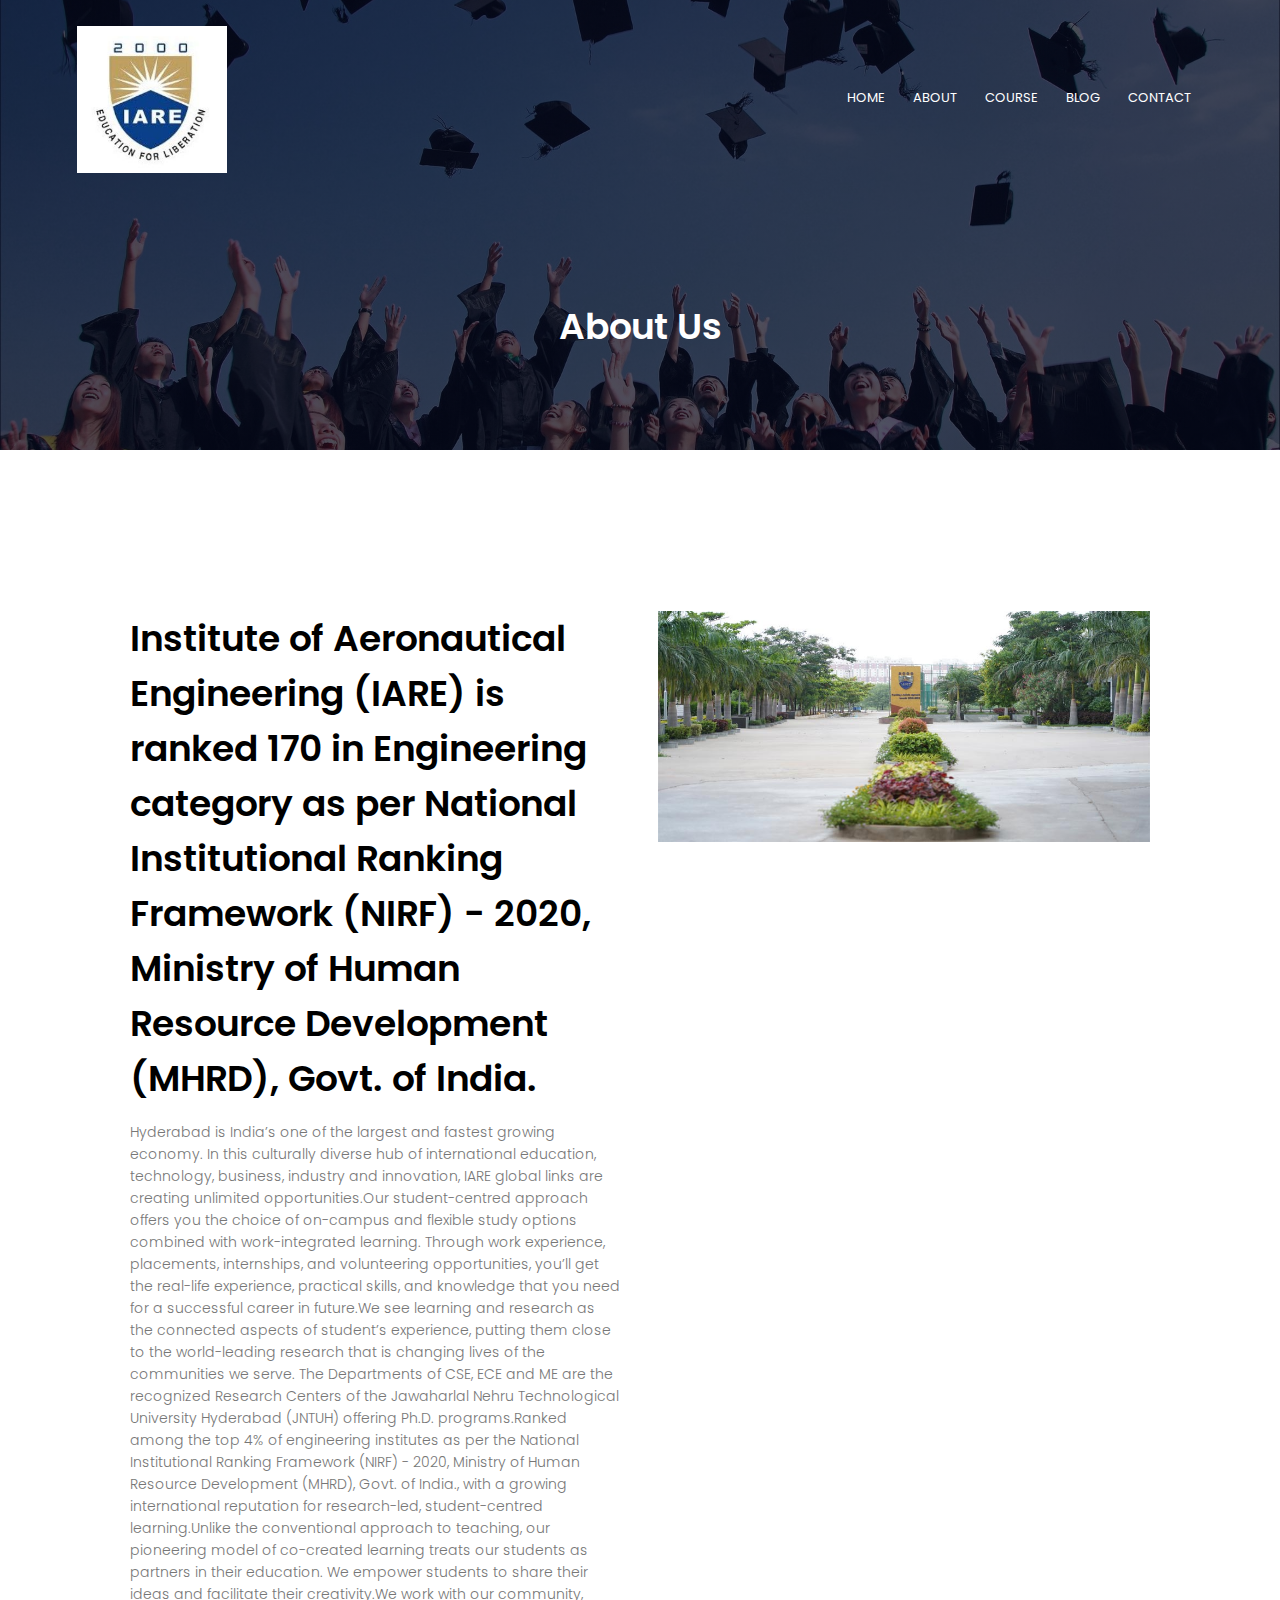
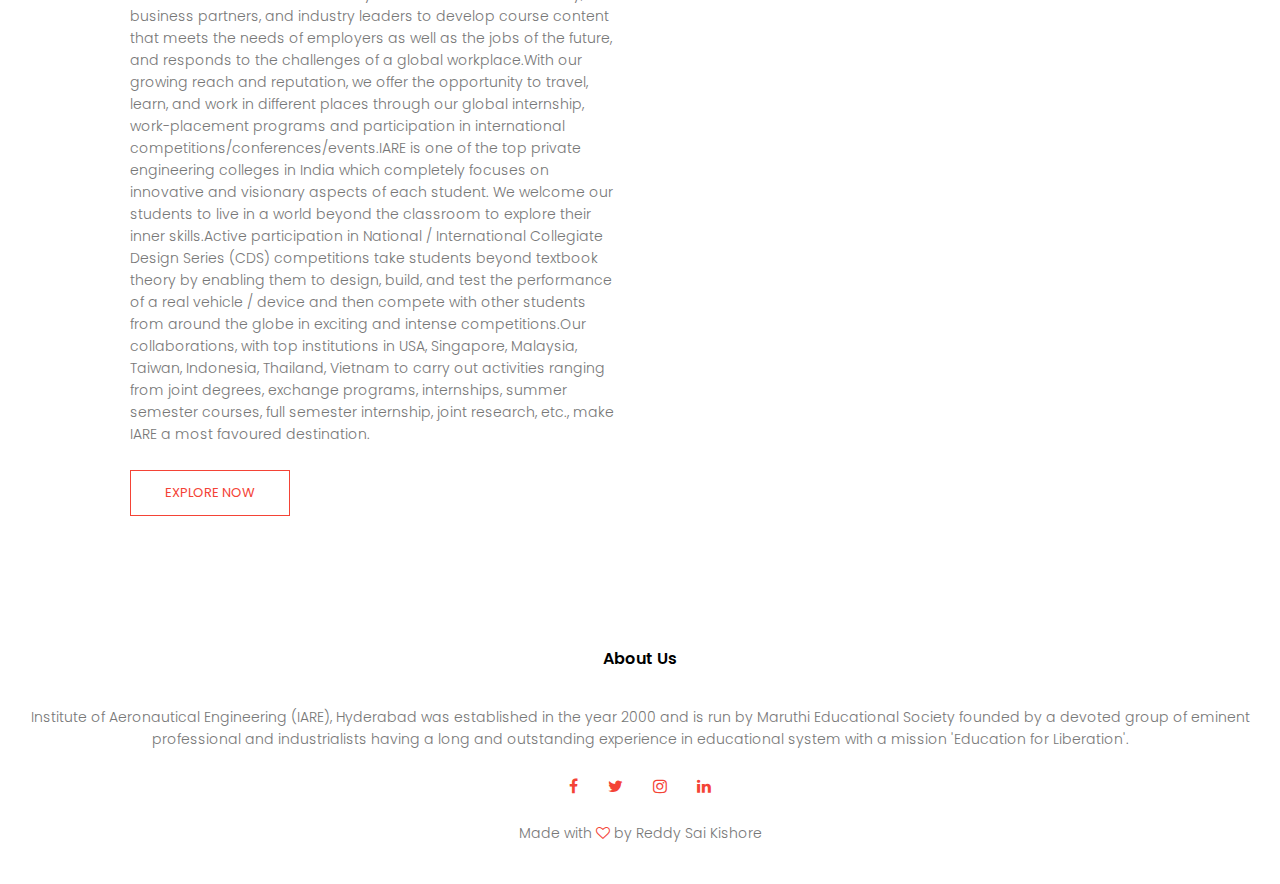
==== about.html @ c7862b43 "Add files via upload" ====
<html>
<head>
   <meta name="viewport" content="with=device-width, initial-scale=1.0">
    <title>University Website Design - Reddy Sai Kishore</title>
    <link rel="stylesheet" href="style.css">
    <link rel="preconnect" href="https://fonts.gstatic.com" crossorigin>
<link href="https://fonts.googleapis.com/css2?family=Poppins:wght@100;200;300;400;600;700&display=swap" rel="stylesheet">
<link rel="stylesheet" href="https://stackpath.bootstrapcdn.com/font-awesome/4.7.0/css/font-awesome.min.css">
</head>
<body>
<section class="sub-header">
    <nav>
        <a href="index.html"><img src="images/logo3.png"></a>
        <div class="nav-links" id="navLinks">
            <i class="fa fa-times" onclick="hideMenu()"></i>
            <ul>
                <li><a href="index.html">HOME</a></li>
                <li><a href="about.html">ABOUT</a></li>
                <li><a href="course.html">COURSE</a></li>
                <li><a href="blog.html">BLOG</a></li>
                <li><a href="contact.html">CONTACT</a></li>
            </ul>            
        </div>
        <i class="fa fa-bars" onclick="showMenu()"></i>

    </nav>
    <h1>About Us</h1>    
</section>
    
<!--------- about us content -------->  
    
<section class="about-us">
    
    <div class="row">
        <div class="about-col">
            <h1>Institute of Aeronautical Engineering (IARE) is ranked 170 in Engineering category as per National Institutional Ranking Framework (NIRF) - 2020, Ministry of Human Resource Development (MHRD), Govt. of India.</h1>
            <p>Hyderabad is India’s one of the largest and fastest growing economy. In this culturally diverse hub of international education, technology, business, industry and innovation, IARE global links are creating unlimited opportunities.Our student-centred approach offers you the choice of on-campus and flexible study options combined with work-integrated learning. Through work experience, placements, internships, and volunteering opportunities, you’ll get the real-life experience, practical skills, and knowledge that you need for a successful career in future.We see learning and research as the connected aspects of student’s experience, putting them close to the world-leading research that is changing lives of the communities we serve. The Departments of CSE, ECE and ME are the recognized Research Centers of the Jawaharlal Nehru Technological University Hyderabad (JNTUH) offering Ph.D. programs.Ranked among the top 4% of engineering institutes as per the National Institutional Ranking Framework (NIRF) - 2020, Ministry of Human Resource Development (MHRD), Govt. of India., with a growing international reputation for research-led, student-centred learning.Unlike the conventional approach to teaching, our pioneering model of co-created learning treats our students as partners in their education. We empower students to share their ideas and facilitate their creativity.We work with our community, business partners, and industry leaders to develop course content that meets the needs of employers as well as the jobs of the future, and responds to the challenges of a global workplace.With our growing reach and reputation, we offer the opportunity to travel, learn, and work in different places through our global internship, work-placement programs and participation in international competitions/conferences/events.IARE is one of the top private engineering colleges in India which completely focuses on innovative and visionary aspects of each student. We welcome our students to live in a world beyond the classroom to explore their inner skills.Active participation in National / International Collegiate Design Series (CDS) competitions take students beyond textbook theory by enabling them to design, build, and test the performance of a real vehicle / device and then compete with other students from around the globe in exciting and intense competitions.Our collaborations, with top institutions in USA, Singapore, Malaysia, Taiwan, Indonesia, Thailand, Vietnam to carry out activities ranging from joint degrees, exchange programs, internships, summer semester courses, full semester internship, joint research, etc., make IARE a most favoured destination.</p>
            <a href="" class="hero-btn red-btn">EXPLORE NOW</a>
        </div>
        <div class="about-col">
            <img src="images/about1.jpg">
        </div>
    </div>
    
</section>
    
    

<!----- Footer -------->    
    
<section class="footer">
    <h4>About Us</h4>
    <p>Institute of Aeronautical Engineering (IARE), Hyderabad was established in the year 2000 and is run by Maruthi Educational Society founded by a devoted group of eminent professional and industrialists having a long and outstanding experience in educational system with a mission 'Education for Liberation'.</p>
    <div class="icons">
        <i class="fa fa-facebook"></i>
        <i class="fa fa-twitter"></i>
        <i class="fa fa-instagram"></i>
        <i class="fa fa-linkedin"></i>
    </div>
    <p>Made with <i class="fa fa-heart-o"></i> by Reddy Sai Kishore</p>
</section>   
    
    
    
    
    
    
    
    
    
    
<!-------- JavaScript for Toggle Menu ------->    
<script>
    
    var navLinks = document.getElementById("navLinks");
    function showMenu(){
        navLinks.style.right = "0";
    }
    function hideMenu(){
        navLinks.style.right = "-200px";
    }
    
</script>    

</body>    
</html>
---- style.css ----
*{
    margin: 0;
    padding: 0;
    font-family: 'Poppins', sans-serif;
}
.header{
    min-height: 100vh;
    width: 100%;
    background-image: linear-gradient(rgba(4,9,30,0.7),rgba(4,9,30,0.7)),url(images/banner11.jpg);
    background-position: center;
    background-size: cover;
    position: relative;
}
nav{
    display: flex;
    padding: 2% 6%;
    justify-content: space-between;
    align-items: center;
}
nav img{
    width: 150px;
}
.nav-links{
    flex: 1;
    text-align: right;
}
.nav-links ul li{
    list-style: none;
    display: inline-block;
    padding: 8px 12px;
    position: relative;
}
.nav-links ul li a{
    color: #fff;
    text-decoration: none;
    font-size: 13px;
}
.nav-links ul li::after{
    content: '';
    width: 0%;
    height: 2px;
    background: #f44336;
    display: block;
    margin: auto;
    transition: 0.5s;
}
.nav-links ul li:hover::after{
    width: 100%;
}
.text-box{
    width: 90%;
    color: #fff;
    position: absolute;
    top: 50%;
    left: 50%;
    transform: translate(-50%,-50%);
    text-align: center;
}
.text-box h1{
    font-size: 62px;
}
.text-box p{
    margin: 10px 0 40px;
    font-size: 14px;
    color: #fff;
}
.hero-btn{
    display: inline-block;
    text-decoration: none;
    color: #fff;
    border: 1px solid #fff;
    padding: 12px 34px;
    font-size: 13px;
    background: transparent;
    position: relative;
    cursor: pointer;
}
.hero-btn:hover{
    border: 1px solid #f44336;
    background: #f44336;
    transition: 1s;
}

nav .fa{
    display: none;
}

@media(max-width: 700px){
    .text-box h1{
        font-size: 20px;
    }
    .nav-links ul li{
        display: block;
    }
    .nav-links{
        position: fixed;
        background: #f44336;
        height: 100vh;
        width: 200px;
        top: 0;
        right: -200px;
        text-align: left;
        z-index: 2;
        transition: 1s;
    }
    nav .fa{
        display: block;
        color: #fff;
        margin: 10px;
        font-size: 22px;
        cursor: pointer;
    }
    .nav-links ul{
        padding: 30px;
    }
}

/*----- course -----*/

.course{
    width: 80%;
    margin: auto;
    text-align: center;
    padding-top: 100px;
}
h1{
    font-size: 36px;
    font-weight: 600;
}

p{
    color: #777;
    font-size: 14px;
    font-weight: 300;
    line-height: 22px;
    padding: 10px;
}

.row{
    margin-top: 5%;
    display: flex;
    justify-content: space-between;
}
.course-col{
    flex-basis: 31%;
    background: #fff3f3;
    border-radius: 10px;
    margin-bottom: 5%;
    padding: 20px 12px;
    box-sizing: border-box;
    transition: 0.5s;
}
h3{
    text-align: center;
    font-weight: 600;
    margin: 10px 0;
}
.course-col:hover{
    box-shadow: 0 0 20px 0px rgba(0,0,0,0.2);
}
@media(max-width: 700px){
    .row{
        flex-direction: column;
    }
}

/*------- campus ----*/

.campus{
    width: 80%;
    margin: auto;
    text-align: center;
    padding-top: 50px;
}
.campus-col{
    flex-basis: 32%;
    border-radius: 10px;
    margin-bottom: 30px;
    position: relative;
    overflow: hidden;
}
.campus-col img{
    width: 100%;
    display: block;
}
.layer{
    background: transparent;
    height: 100%;
    width: 100%;
    position: absolute;
    top: 0;
    left: 0;
    transition: 0.5s;
}
.layer:hover{
    background: rgba(226,0,0,0.7);
}
.layer h3{
    width: 100%;
    font-weight: 500;
    color: #fff;
    font-size: 26px;
    bottom: 0;
    left: 50%;
    transform: translateX(-50%);
    position: absolute;
    opacity: 0;
    transition: 0.5s;
}
.layer:hover h3{
    bottom: 49%;
    opacity: 1;
}

/*------- facilites ------------*/

.facilites{
    width: 80%;
    margin: auto;
    text-align: center;
    padding-top: 100px;
}
.facilites-col{
    flex-basis: 31%;
    border-radius: 10px;
    margin-bottom: 5%;
    text-align: left;
}
.facilites-col img{
    width: 100%;
    border-radius: 10px;
}

.facilites-col P{
    padding: 0;
}
.facilites-col h3{
    margin-top: 16px;
    margin-bottom: 15px;
    text-align: left;
}

/*------ testimonials ------*/

.testimonials{
    width: 80%;
    margin: auto;
    padding-top: 100px;
    text-align: center;
}
.testimonials-col{
    flex-basis: 44%;
    border-radius: 10px;
    margin-bottom: 5%;
    text-align: left;
    background: #fff3f3;
    padding: 25px;
    cursor: pointer;
    display: flex;
}
.testimonials-col img{
    height: 40px;
    margin-left: 5px;
    margin-right: 30px;
    border-radius: 50%;
}
.testimonials-col p{
    padding: 0;
}
.testimonials-col h3{
    margin-top: 15px;
    text-align: left;
}
.testimonials-col .fa{
    color: #f44336;
}
@media(max-width: 700px){
    .testimonials-col img{    
        margin-left: 0px;
        margin-right: 15px;        
    }
}

/*----- call to action -----*/

.cta{
    margin: 100px auto;
    width: 80%;
    background-image: linear-gradient(rgba(0,0,0,0.7),rgba(0,0,0,0.7)),url(images/banner2.jpg);
    background-position: center;
    background-size: cover;
    border-radius: 10px;
    text-align: center;
    padding: 100px 0;
}

.cta h1{
    color: #fff;
    margin-bottom: 40px;
    padding: 0;
}

@media(max-width: 700px){
    .cta h1{
        font-size: 24px;
    }
}

/*---------footer-------*/

.footer{
    width: 100%;
    text-align: center;
    padding: 30px 0;
}

.footer h4{
    margin-bottom: 25px;
    margin-top: 20px;
    font-weight: 600;
}
.icons .fa{
    color: #f44336;
    margin: 0 13px;
    cursor: pointer;
    padding: 18px 0;
}
.fa-heart-o{
    color: #f44336;
}

/*----------- about us page --------*/

.sub-header{
    height: 50vh;
    width: 100%;
    background-image: linear-gradient(rgba(4,9,30,0.7),rgba(4,9,30,0.7)),url(images/background.jpg);
    background-position: center;
    background-size: cover;
    text-align: center;
    color: #fff;
}
.sub-header h1{
    margin-top: 100px;
}

.about-us{
    width: 80%;
    margin: auto;
    padding-top: 80px;
    padding-bottom: 50px;
}

.about-col{
    flex-basis: 48%;
    padding: 30px 2px;
}
.about-col img{
    width: 100%;
}

.about-col h1{
    padding-top: 0;
}
.about-col p{
    padding: 15px 0 25px;
}

.red-btn{
    border: 1px solid #f44336;
    background: transparent;
    color: #f44336;
}

.red-btn:hover{
    color: #fff;
}

/*---------blog-content------*/

.blog-content{
    width: 80%;
    margin: auto;
    padding: 60px 0;
}
.blog-left{
    flex-basis: 65%;
}
.blog-left img{
    width: 100%;
}
.blog-left h2{
    color: #222;
    font-weight: 600;
    margin: 30px 0;
}
.blog-left p{
    color: #999;
    padding: 0;
}


.blog-right{
    flex-basis: 32%;
}
.blog-right h3{
    background: #f44336;
    color: #fff;
    padding: 7px 0;
    font-size: 16px;
    margin-bottom: 20px;
}
.blog-right div{
    display: flex;
    align-items: center;
    justify-content: space-between;
    color: #555;
    padding: 8px;
    box-sizing: border-box;
}

.comment-box{
    border: 1px solid #ccc;
    margin: 50px 0;
    padding: 10px 20px;
}
comment-box h3{
    text-align: left;
}
.comment-form input, .comment-form textarea{
    width: 100%;
    padding: 10px;
    margin: 15px 0;
    box-sizing: border-box;
    border: none;
    outline: none;
    background: #f0f0f0;
}

.comment-form button{
    margin: 10px 0;
}

@media(max-width:700px){
    .sub-header h1{
        font-size: 24px;
    }
}

/*--------contact us page --------*/

.location{
    width: 80%;
    margin: auto;
    padding: 80px 0;
}
.location iframe{
    width: 100%;
}
.contact-us{
    width: 80%;
    margin: auto;
}

.contact-col{
    flex-basis: 48%;
    margin-bottom: 30px;
}
.contact-col div{
    display: flex;
    align-items: center;
    margin-bottom: 40px;
}
.contact-col div .fa{
    font-size: 28px;
    color: #f44336;
    margin: 10px;
    margin-right: 30px;
}
.contact-col div p{
    padding: 0;
}
.contact-col div h5{
    font-size: 20px;
    margin-bottom: 5px;
    color: #555;
    font-weight: 400;
}
.contact-col input, .contact-col textarea{
    width: 100%;
    padding: 15px;
    margin-bottom: 17px;
    outline: none;
    border: 1px solid #ccc;
    box-sizing: border-box;
}
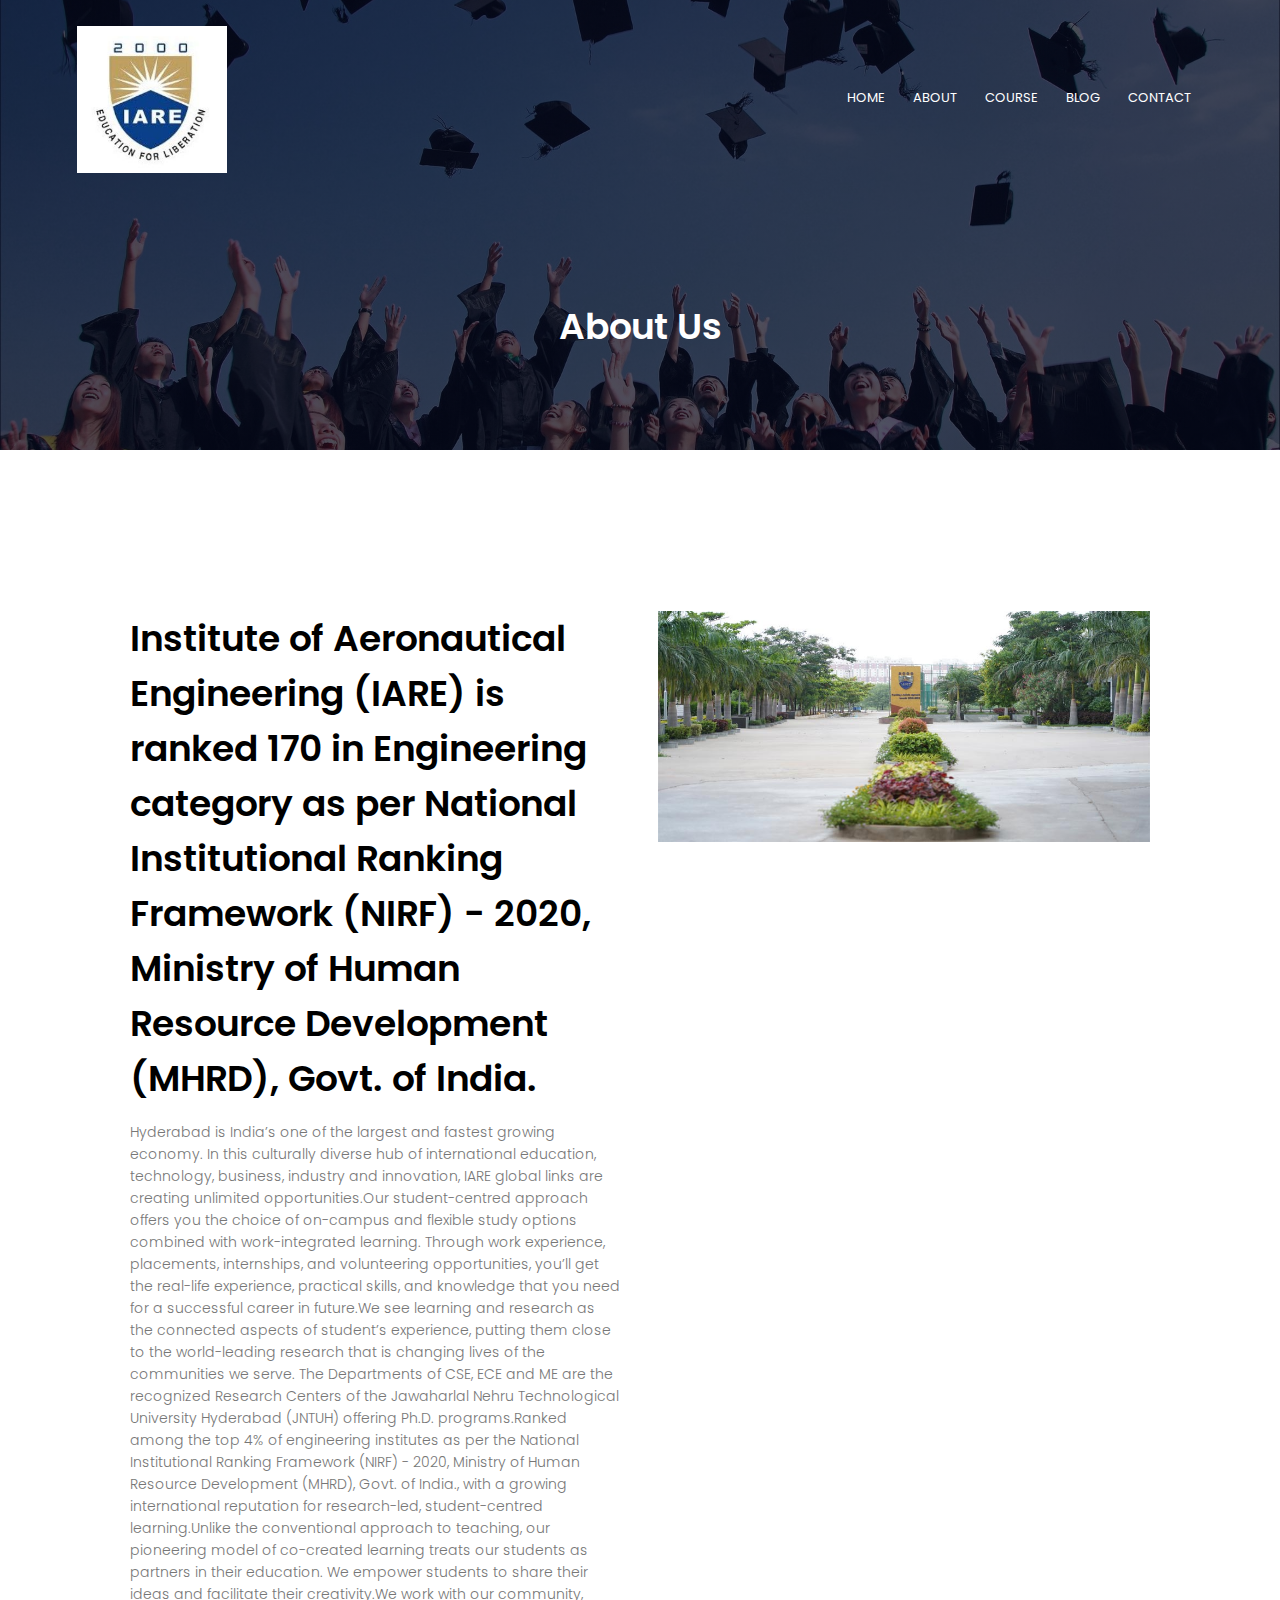
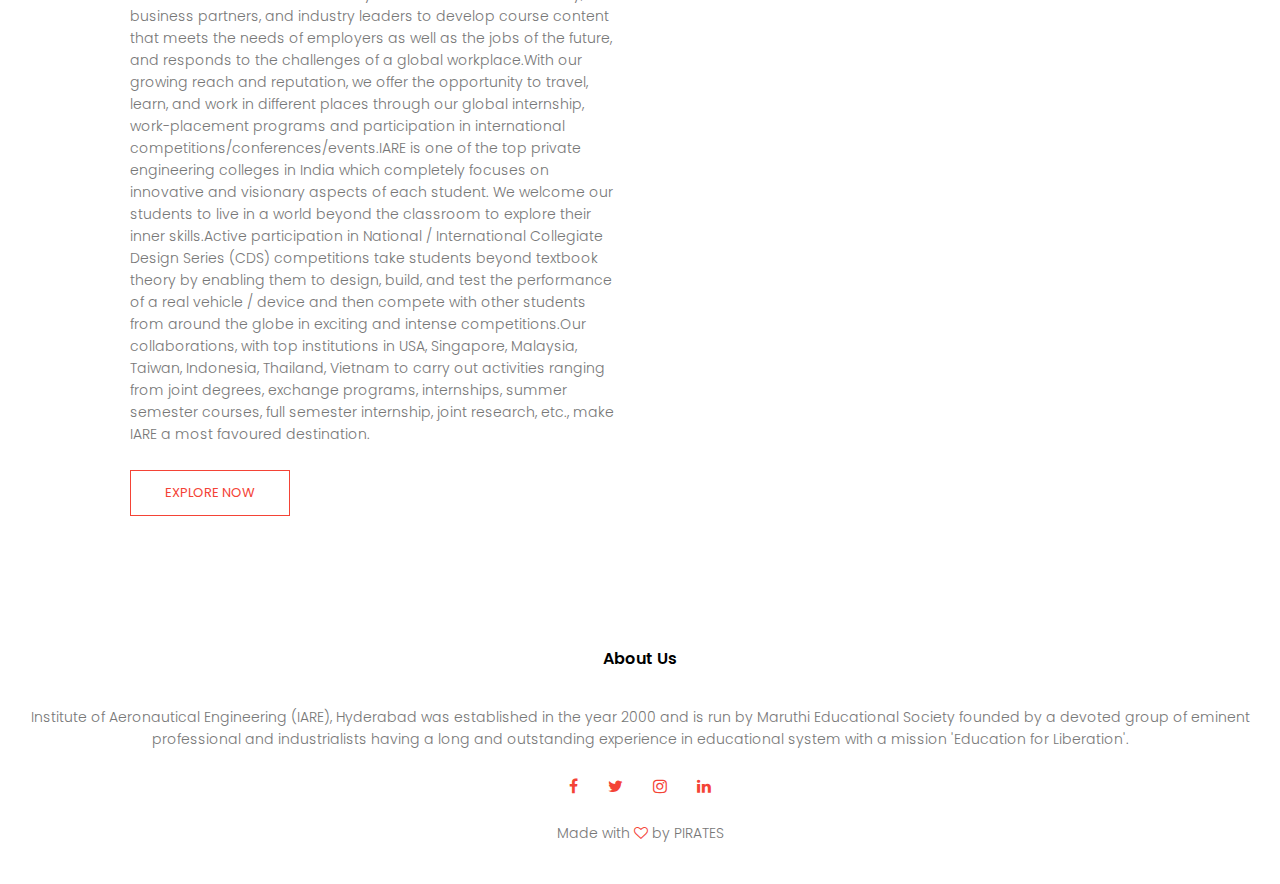
==== commit a79b7710: "Update about.html" ====
--- a/about.html
+++ b/about.html
@@ -1,7 +1,7 @@
 <html>
 <head>
    <meta name="viewport" content="with=device-width, initial-scale=1.0">
-    <title>University Website Design - Reddy Sai Kishore</title>
+    <title>University Website Design - PIRATES</title>
     <link rel="stylesheet" href="style.css">
     <link rel="preconnect" href="https://fonts.gstatic.com" crossorigin>
 <link href="https://fonts.googleapis.com/css2?family=Poppins:wght@100;200;300;400;600;700&display=swap" rel="stylesheet">
@@ -57,7 +57,7 @@
         <i class="fa fa-instagram"></i>
         <i class="fa fa-linkedin"></i>
     </div>
-    <p>Made with <i class="fa fa-heart-o"></i> by Reddy Sai Kishore</p>
+    <p>Made with <i class="fa fa-heart-o"></i> by PIRATES</p>
 </section>   
     
     
